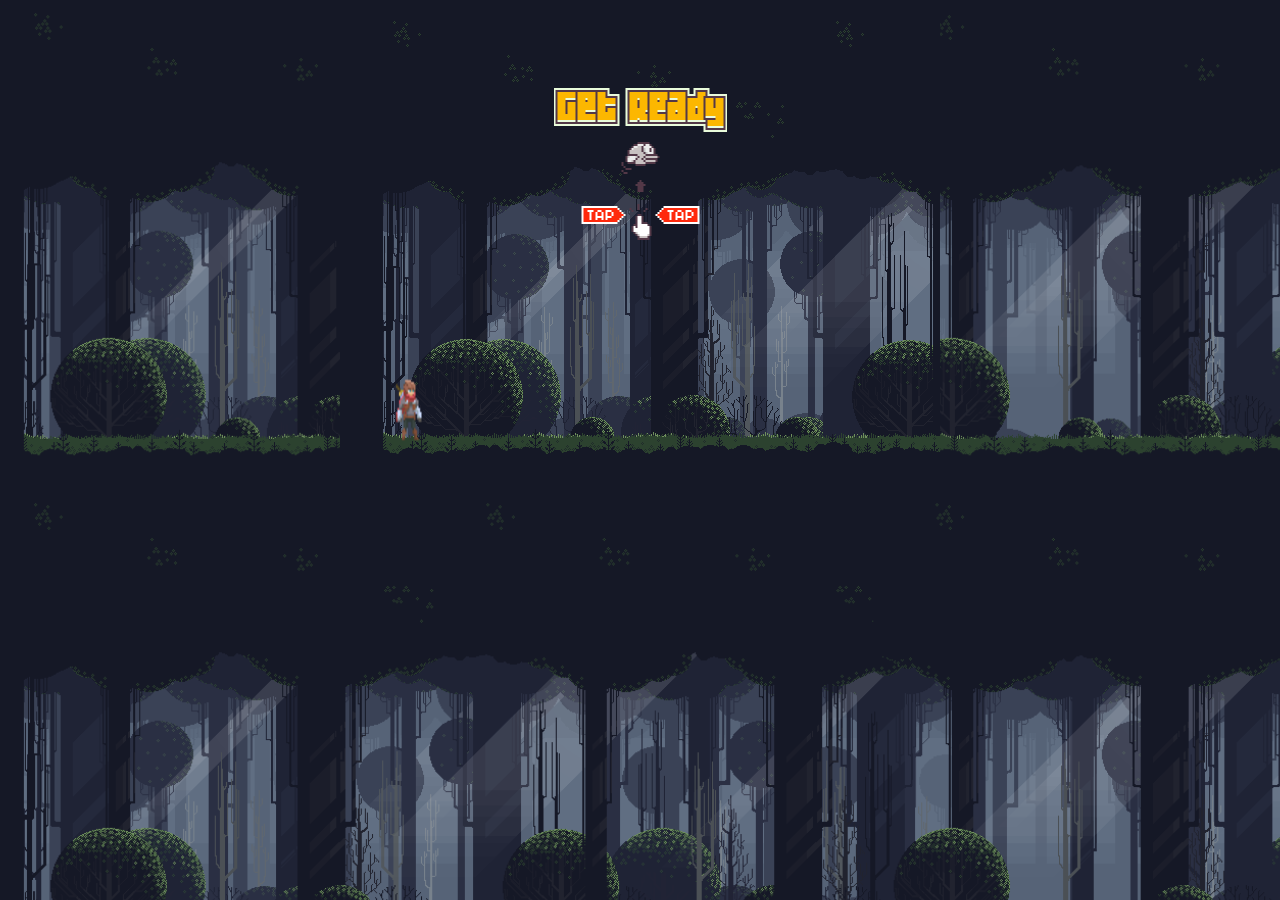
==== index.html @ d21c7b23 "v2.0" ====
<!DOCTYPE html>
<html lang="en">
<head>
    <meta charset="UTF-8">
    <meta name="viewport" content="width=device-width, initial-scale=1.0">
    <meta http-equiv="X-UA-Compatible" content="ie=edge">
    <title>Cool Game</title>
    <style>
        canvas {
            display: block;
            margin: 0 auto;
        }
        body {
            background-image: url("img/bg2.png");
            background-size: 1470px;
            background-position-x: -20px;
        }

    </style>
</head>
<body>
    <canvas id="canvas" width="600" height="480" ></canvas>
    <script src="game.js" ></script>
    <!-- <audio src="img/Dark Cloud Soundtrack - The Village Festival.mp3" autoplay> -->
</body>
</html>
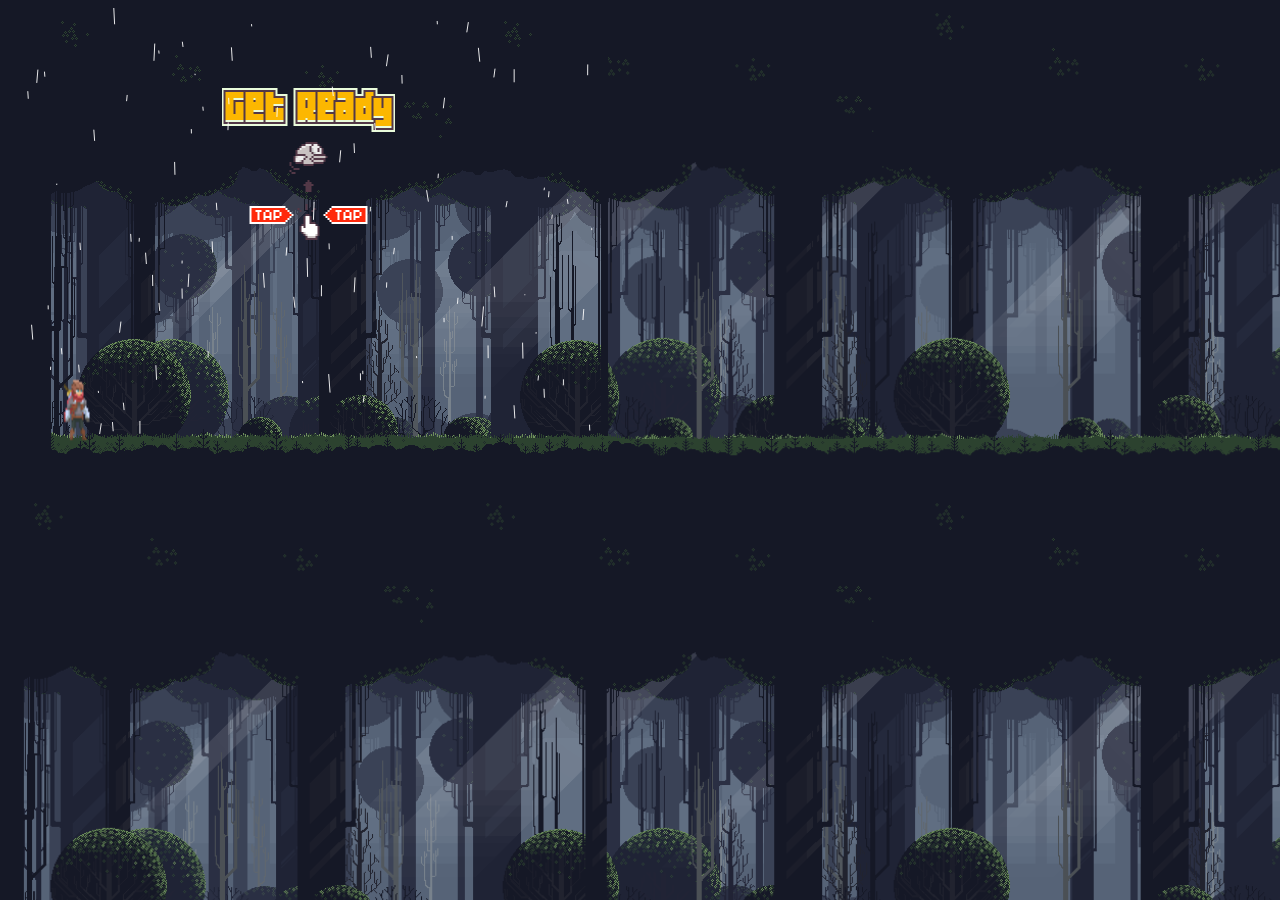
==== commit e194ae70: "RAIN" ====
--- a/index.html
+++ b/index.html
@@ -1,5 +1,6 @@
 <!DOCTYPE html>
 <html lang="en">
+
 <head>
     <meta charset="UTF-8">
     <meta name="viewport" content="width=device-width, initial-scale=1.0">
@@ -8,21 +9,31 @@
     <style>
         canvas {
             display: block;
-            margin: 0 auto;
+            margin: 0, 0, 0, 23%;
         }
+        
         body {
             background-image: url("img/bg2.png");
             background-size: 1470px;
             background-position-x: -20px;
         }
-
+        
+        #canvasRain {
+            position: absolute;
+            margin: 0, 0, 0, 23%;
+        }
     </style>
 </head>
+
 <body>
-    <canvas id="canvas" width="600" height="480" ></canvas>
-    <script src="game.js" ></script>
+    <script src="https://ajax.googleapis.com/ajax/libs/jquery/3.1.1/jquery.min.js"></script>
+
+    <canvas id="canvasRain" width="600" ,height="480"></canvas>
+    <canvas id="canvas" width="600" height="480"></canvas>
+
+
+    <script src="game.js"></script>
     <!-- <audio src="img/Dark Cloud Soundtrack - The Village Festival.mp3" autoplay> -->
 </body>
-</html>
 
-
+</html>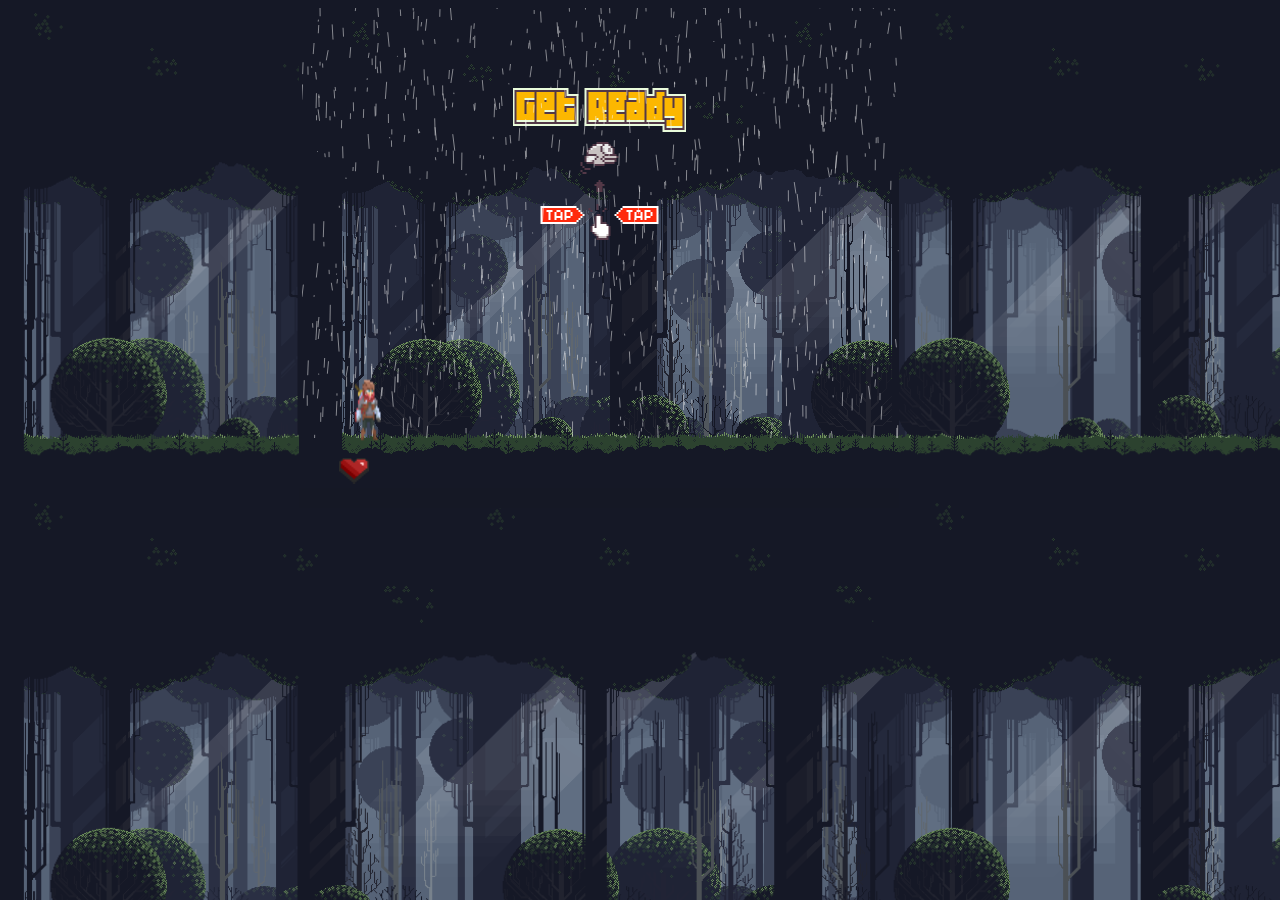
==== commit 4b39c6c5: "v4" ====
--- a/index.html
+++ b/index.html
@@ -1,39 +1,34 @@
 <!DOCTYPE html>
 <html lang="en">
-
 <head>
     <meta charset="UTF-8">
     <meta name="viewport" content="width=device-width, initial-scale=1.0">
     <meta http-equiv="X-UA-Compatible" content="ie=edge">
+    <script src="https://ajax.googleapis.com/ajax/libs/jquery/3.1.1/jquery.min.js"></script>
     <title>Cool Game</title>
     <style>
         canvas {
             display: block;
-            margin: 0, 0, 0, 23%;
+            margin: 0 0 0 23%;
         }
-        
         body {
             background-image: url("img/bg2.png");
             background-size: 1470px;
             background-position-x: -20px;
         }
-        
+
         #canvasRain {
             position: absolute;
-            margin: 0, 0, 0, 23%;
+            margin: 0 0 0 23%;
         }
+
     </style>
 </head>
-
 <body>
-    <script src="https://ajax.googleapis.com/ajax/libs/jquery/3.1.1/jquery.min.js"></script>
-
     <canvas id="canvasRain" width="600" ,height="480"></canvas>
-    <canvas id="canvas" width="600" height="480"></canvas>
+    <canvas id="canvas" width="600" height="500" ></canvas>
+    <script src="game.js" ></script>
+</body>
+</html>
 
 
-    <script src="game.js"></script>
-    <!-- <audio src="img/Dark Cloud Soundtrack - The Village Festival.mp3" autoplay> -->
-</body>
-
-</html>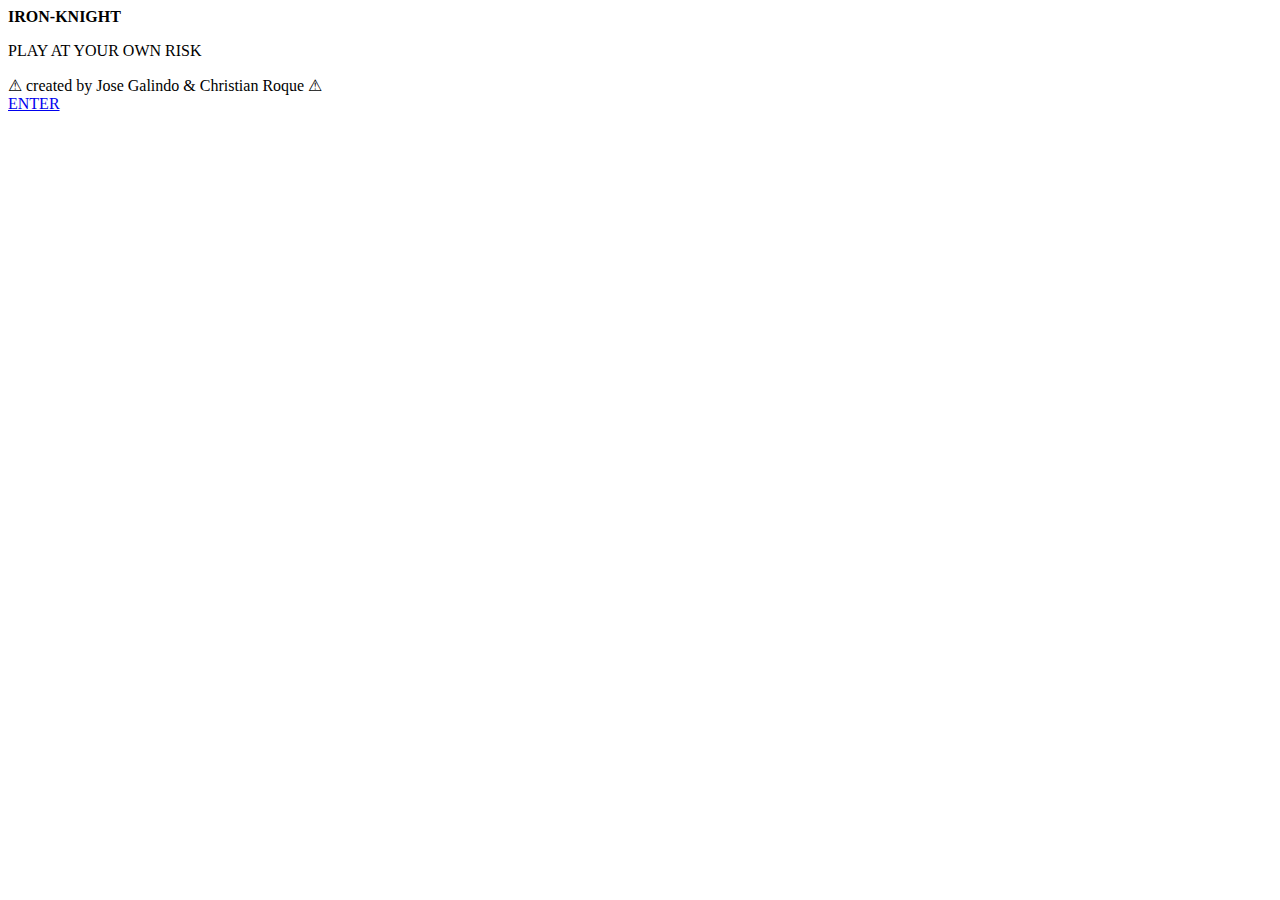
==== commit 36ff1876: "updated graphics and desing" ====
--- a/index.html
+++ b/index.html
@@ -1,34 +1,30 @@
 <!DOCTYPE html>
 <html lang="en">
+<!-- test -->
+
 <head>
     <meta charset="UTF-8">
     <meta name="viewport" content="width=device-width, initial-scale=1.0">
     <meta http-equiv="X-UA-Compatible" content="ie=edge">
+    <link href="https://fonts.googleapis.com/css?family=Press+Start+2P&display=swap&subset=cyrillic,cyrillic-ext,greek,latin-ext" rel="stylesheet">
     <script src="https://ajax.googleapis.com/ajax/libs/jquery/3.1.1/jquery.min.js"></script>
-    <title>Cool Game</title>
-    <style>
-        canvas {
-            display: block;
-            margin: 0 0 0 23%;
-        }
-        body {
-            background-image: url("img/bg2.png");
-            background-size: 1470px;
-            background-position-x: -20px;
-        }
+    <title>IRON-KNIGHT</title>
+    <link rel="stylesheet" href="main.css">
+</head>
 
-        #canvasRain {
-            position: absolute;
-            margin: 0 0 0 23%;
-        }
+<body>
+    <audio id="myAudio" src="img/lighting.mp3" autoplay loop>
+        Your browser does not support the <code>audio</code> element.
+    </audio>
+    <div class="logo">
+        <b>I<span>RON</span>-<span>KNIG</span>HT</b>
+    </div>
+    <p>PLAY AT YOUR OWN RISK</p>
 
-    </style>
-</head>
-<body>
-    <canvas id="canvasRain" width="600" ,height="480"></canvas>
-    <canvas id="canvas" width="600" height="500" ></canvas>
-    <script src="game.js" ></script>
+    <div class="area">⚠ created by Jose Galindo & Christian Roque ⚠</div>
+
+    <a href="./game.html" id="btn-twtr" target="">ENTER</a>
+
 </body>
-</html>
 
-
+</html>